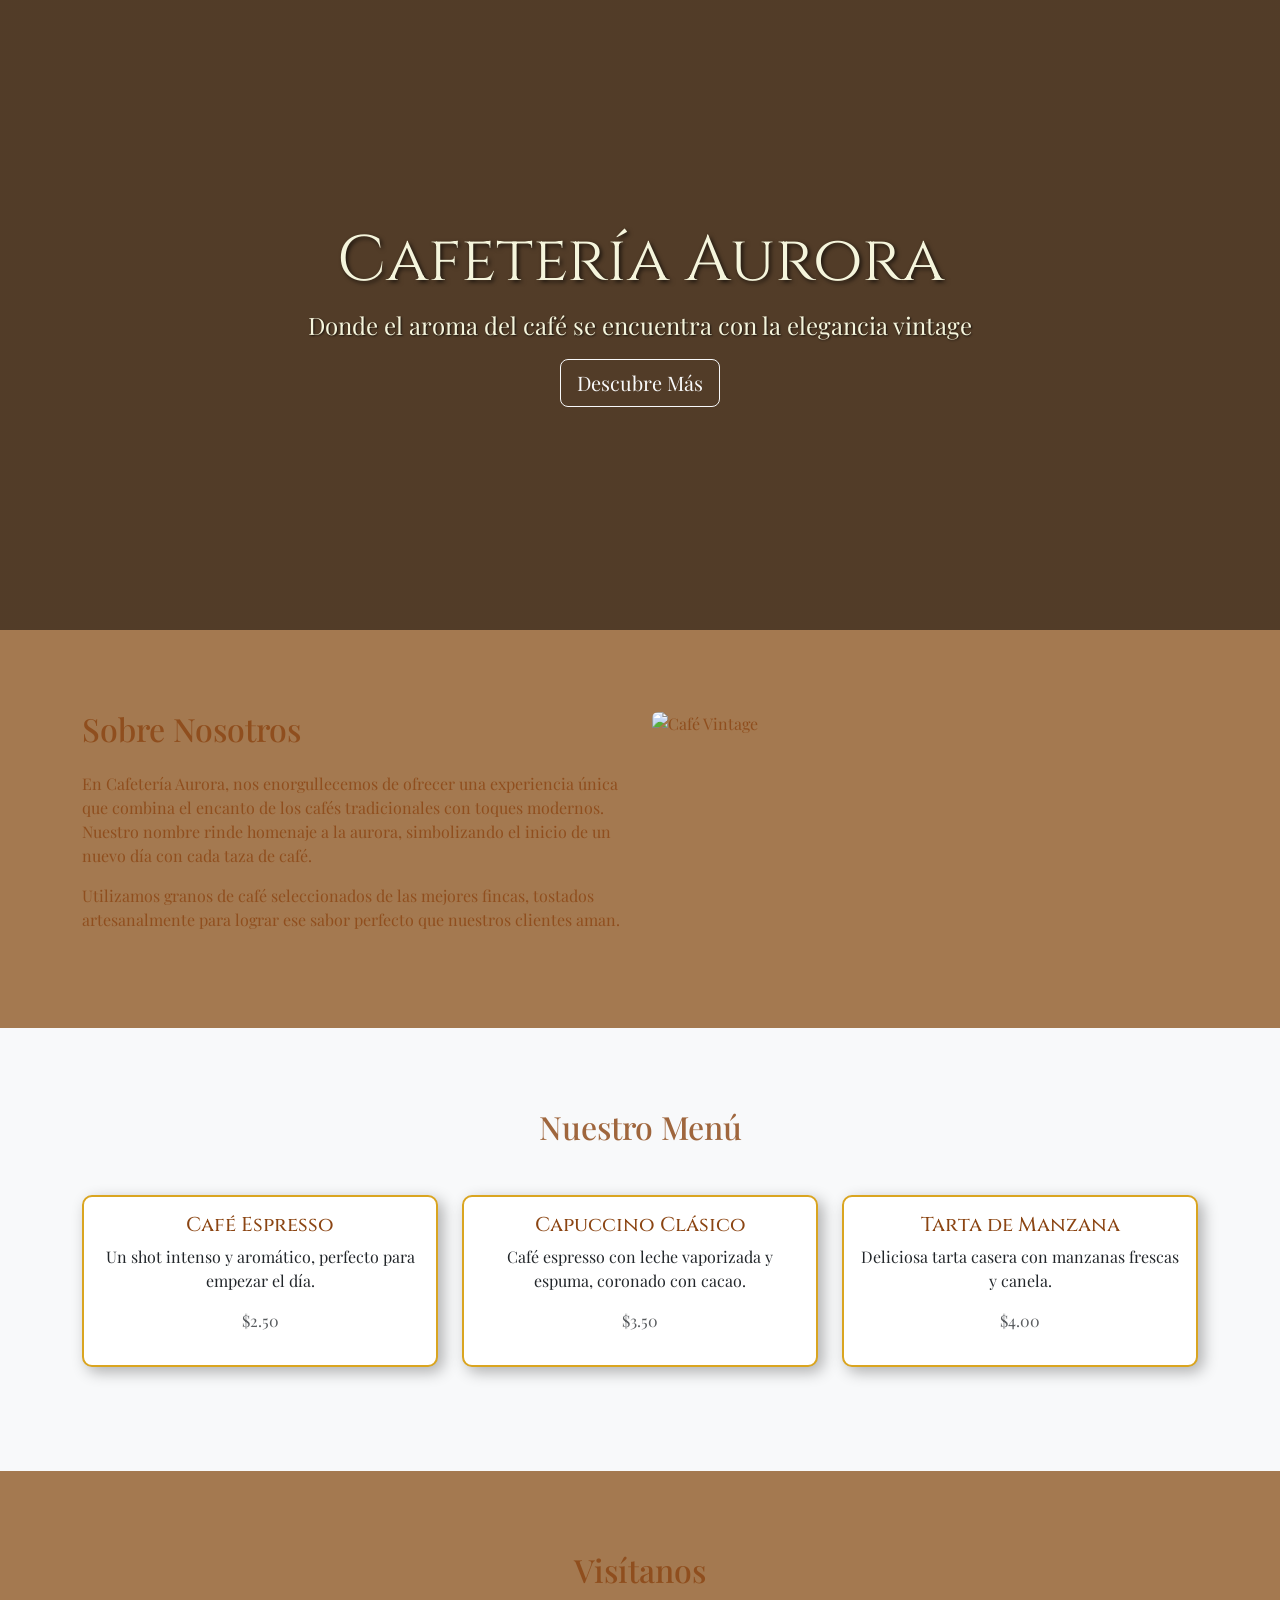
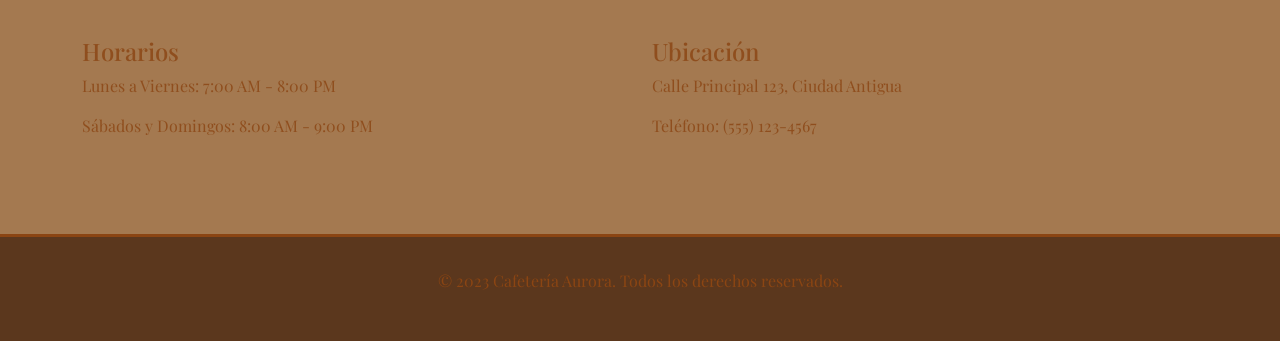
==== index.html @ 8f19a6d4 "index" ====
<!DOCTYPE html>
<html lang="es">
<head>
    <meta charset="UTF-8">
    <meta name="viewport" content="width=device-width, initial-scale=1.0">
    <title>Cafetería Aurora</title>
    <!-- Bootstrap CSS -->
    <link href="https://cdn.jsdelivr.net/npm/bootstrap@5.3.0/dist/css/bootstrap.min.css" rel="stylesheet">
    <!-- Google Fonts para estilo vintage -->
    <link href="https://fonts.googleapis.com/css2?family=Playfair+Display:wght@400;700&family=Cinzel:wght@400;700&display=swap" rel="stylesheet">
    <style>
        body {
            font-family: 'Playfair Display', serif;
            background-color: #a47950; /* Beige vintage */
            color: #8b4513d0; /* Saddle brown */
        }
        .hero {
            background-image: linear-gradient(rgba(0,0,0,0.5), rgba(0,0,0,0.5)), url('https://via.placeholder.com/1920x1080/8b4513/ffffff?text=Cafeteria+Aurora');
            background-size: cover;
            background-position: center;
            height: 70vh;
            display: flex;
            align-items: center;
            justify-content: center;
            text-align: center;
            color: #f5f5dc;
        }
        .hero h1 {
            font-family: 'Cinzel', serif;
            font-size: 4rem;
            text-shadow: 2px 2px 4px rgba(0,0,0,0.7);
        }
        .hero p {
            font-size: 1.5rem;
            text-shadow: 1px 1px 2px rgba(0,0,0,0.7);
        }
        .section {
            padding: 5rem 0;
        }
        .card {
            border: 2px solid #daa520;
            border-radius: 10px;
            box-shadow: 5px 5px 15px rgba(0,0,0,0.3);
        }
        .card-title {
            color: #8b4513;
            font-family: 'Cinzel', serif;
        }
        footer {
            background-color: #5b371d;
            color: #8b4513;
            text-align: center;
            padding: 2rem 0;
            border-top: 3px solid #8b4513;
        }
    </style>
</head>
<body>
    <nav>
    </nav>

    <!-- Hero Section -->
    <section id="inicio" class="hero">
        <div class="container">
            <h1 class="display-1">Cafetería Aurora</h1>
            <p class="lead">Donde el aroma del café se encuentra con la elegancia vintage</p>
            <a href="#nosotros" class="btn btn-outline-light btn-lg">Descubre Más</a>
        </div>
    </section>

    <!-- About Section -->
    <section id="nosotros" class="section">
        <div class="container">
            <div class="row">
                <div class="col-lg-6">
                    <h2 class="mb-4">Sobre Nosotros</h2>
                    <p>En Cafetería Aurora, nos enorgullecemos de ofrecer una experiencia única que combina el encanto de los cafés tradicionales con toques modernos. Nuestro nombre rinde homenaje a la aurora, simbolizando el inicio de un nuevo día con cada taza de café.</p>
                    <p>Utilizamos granos de café seleccionados de las mejores fincas, tostados artesanalmente para lograr ese sabor perfecto que nuestros clientes aman.</p>
                </div>
                <div class="col-lg-6">
                    <img src="https://via.placeholder.com/600x400/daa520/8b4513?text=Cafe+Vintage" alt="Café Vintage" class="img-fluid rounded">
                </div>
            </div>
        </div>
    </section>

    <!-- Menu Section -->
    <section id="menu" class="section bg-light">
        <div class="container">
            <h2 class="text-center mb-5">Nuestro Menú</h2>
            <div class="row">
                <div class="col-md-4">
                    <div class="card mb-4">
                        <div class="card-body text-center">
                            <h5 class="card-title">Café Espresso</h5>
                            <p class="card-text">Un shot intenso y aromático, perfecto para empezar el día.</p>
                            <p class="text-muted">$2.50</p>
                        </div>
                    </div>
                </div>
                <div class="col-md-4">
                    <div class="card mb-4">
                        <div class="card-body text-center">
                            <h5 class="card-title">Capuccino Clásico</h5>
                            <p class="card-text">Café espresso con leche vaporizada y espuma, coronado con cacao.</p>
                            <p class="text-muted">$3.50</p>
                        </div>
                    </div>
                </div>
                <div class="col-md-4">
                    <div class="card mb-4">
                        <div class="card-body text-center">
                            <h5 class="card-title">Tarta de Manzana</h5>
                            <p class="card-text">Deliciosa tarta casera con manzanas frescas y canela.</p>
                            <p class="text-muted">$4.00</p>
                        </div>
                    </div>
                </div>
            </div>
        </div>
    </section>

    <!-- Contact Section -->
    <section id="contacto" class="section">
        <div class="container">
            <h2 class="text-center mb-5">Visítanos</h2>
            <div class="row">
                <div class="col-md-6">
                    <h4>Horarios</h4>
                    <p>Lunes a Viernes: 7:00 AM - 8:00 PM</p>
                    <p>Sábados y Domingos: 8:00 AM - 9:00 PM</p>
                </div>
                <div class="col-md-6">
                    <h4>Ubicación</h4>
                    <p>Calle Principal 123, Ciudad Antigua</p>
                    <p>Teléfono: (555) 123-4567</p>
                </div>
            </div>
        </div>
    </section>

    <!-- Footer -->
    <footer>
        <div class="container">
            <p>&copy; 2023 Cafetería Aurora. Todos los derechos reservados.</p>
        </div>
    </footer>

    <!-- Bootstrap JS -->
    <script src="https://cdn.jsdelivr.net/npm/bootstrap@5.3.0/dist/js/bootstrap.bundle.min.js"></script>
</body>
</html>
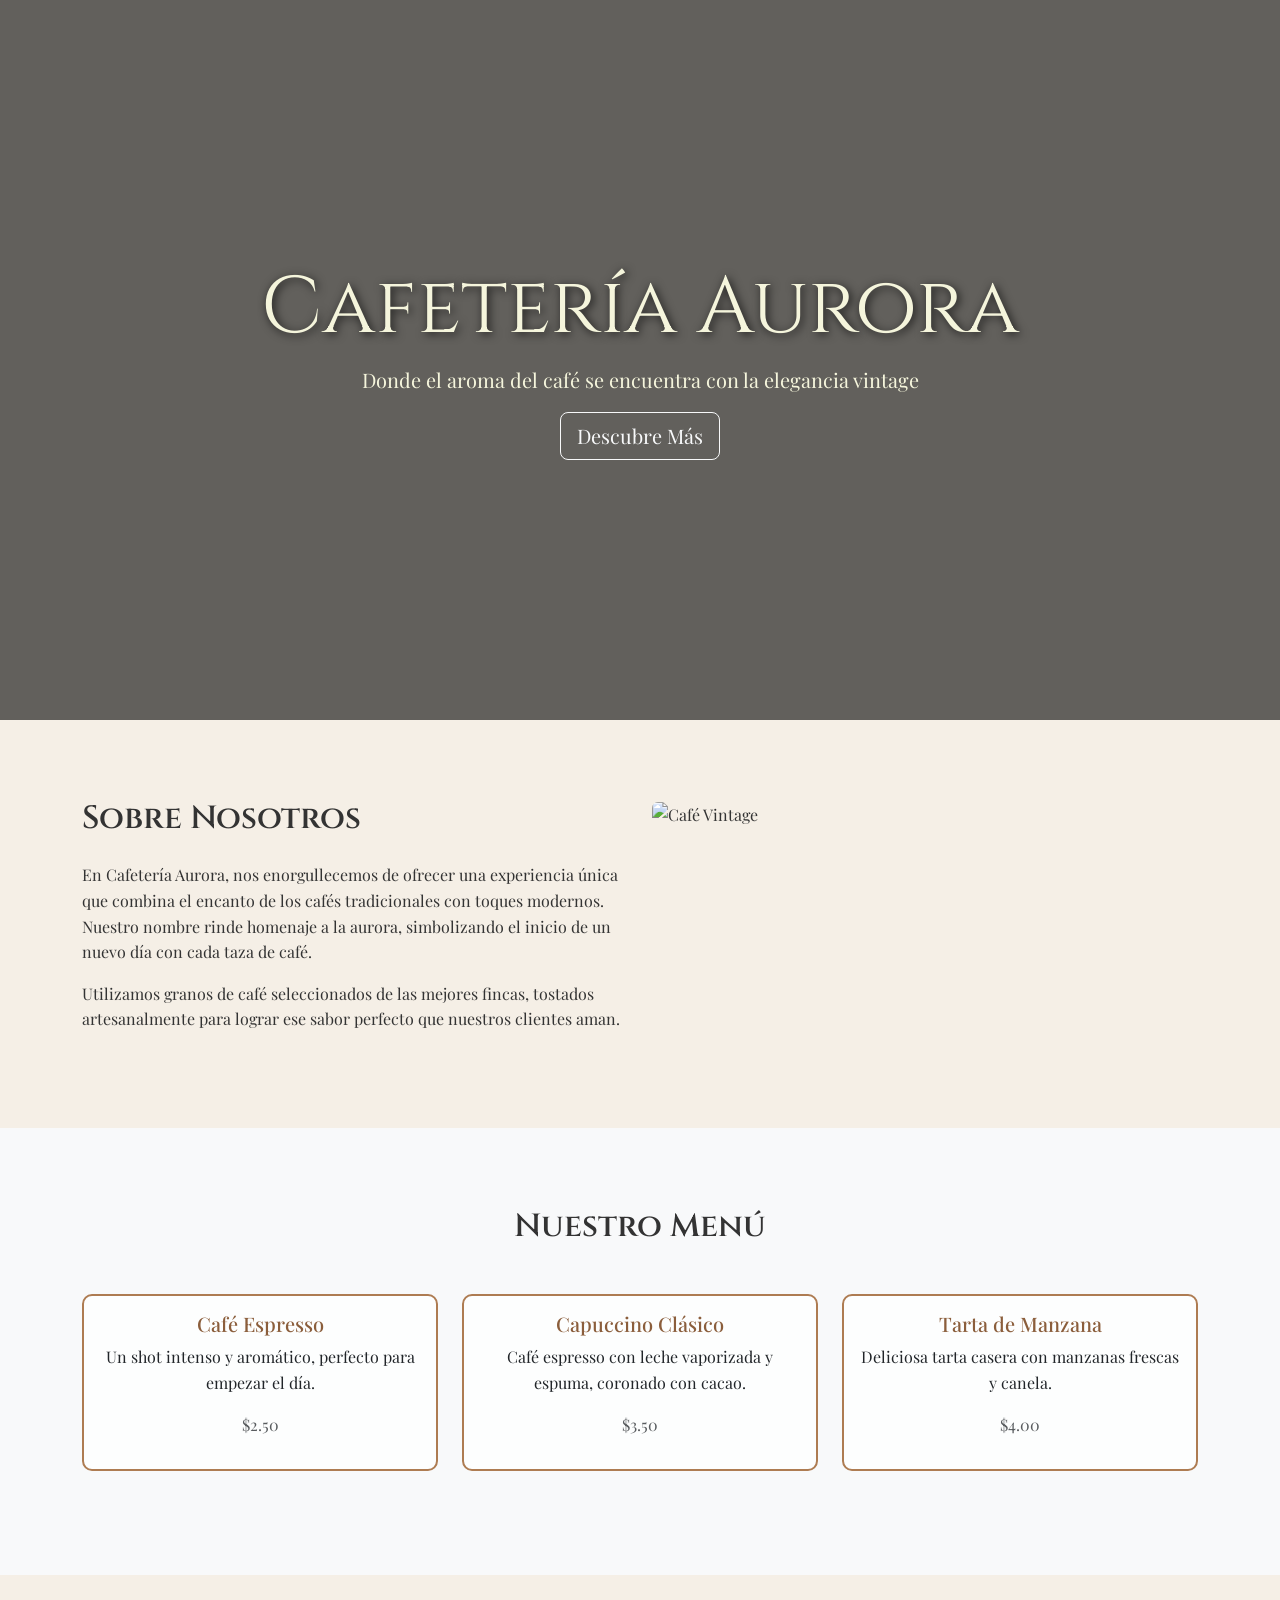
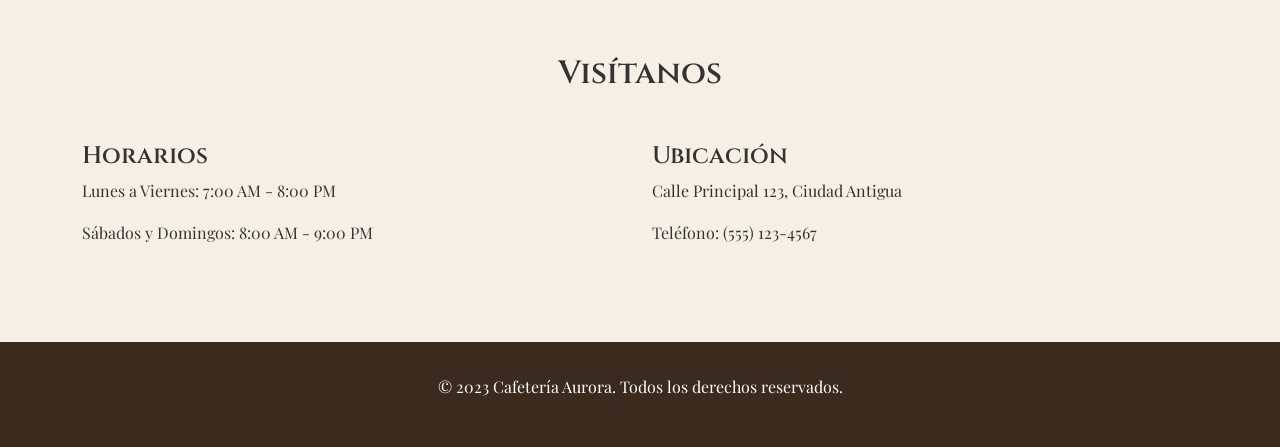
==== commit 5871c46b: "modificacion de css y index" ====
--- a/index.html
+++ b/index.html
@@ -4,62 +4,16 @@
     <meta charset="UTF-8">
     <meta name="viewport" content="width=device-width, initial-scale=1.0">
     <title>Cafetería Aurora</title>
-    <!-- Bootstrap CSS -->
+    <!-- Bootstrap -->
     <link href="https://cdn.jsdelivr.net/npm/bootstrap@5.3.0/dist/css/bootstrap.min.css" rel="stylesheet">
-    <!-- Google Fonts para estilo vintage -->
+    <!-- Google Fonts -->
     <link href="https://fonts.googleapis.com/css2?family=Playfair+Display:wght@400;700&family=Cinzel:wght@400;700&display=swap" rel="stylesheet">
-    <style>
-        body {
-            font-family: 'Playfair Display', serif;
-            background-color: #a47950; /* Beige vintage */
-            color: #8b4513d0; /* Saddle brown */
-        }
-        .hero {
-            background-image: linear-gradient(rgba(0,0,0,0.5), rgba(0,0,0,0.5)), url('https://via.placeholder.com/1920x1080/8b4513/ffffff?text=Cafeteria+Aurora');
-            background-size: cover;
-            background-position: center;
-            height: 70vh;
-            display: flex;
-            align-items: center;
-            justify-content: center;
-            text-align: center;
-            color: #f5f5dc;
-        }
-        .hero h1 {
-            font-family: 'Cinzel', serif;
-            font-size: 4rem;
-            text-shadow: 2px 2px 4px rgba(0,0,0,0.7);
-        }
-        .hero p {
-            font-size: 1.5rem;
-            text-shadow: 1px 1px 2px rgba(0,0,0,0.7);
-        }
-        .section {
-            padding: 5rem 0;
-        }
-        .card {
-            border: 2px solid #daa520;
-            border-radius: 10px;
-            box-shadow: 5px 5px 15px rgba(0,0,0,0.3);
-        }
-        .card-title {
-            color: #8b4513;
-            font-family: 'Cinzel', serif;
-        }
-        footer {
-            background-color: #5b371d;
-            color: #8b4513;
-            text-align: center;
-            padding: 2rem 0;
-            border-top: 3px solid #8b4513;
-        }
-    </style>
+    <!-- Tu nuevo CSS unificado -->
+    <link rel="stylesheet" href="css/styles.css">
 </head>
 <body>
     <nav>
     </nav>
-
-    <!-- Hero Section -->
     <section id="inicio" class="hero">
         <div class="container">
             <h1 class="display-1">Cafetería Aurora</h1>
--- a/css/styles.css
+++ b/css/styles.css
@@ -0,0 +1,170 @@
+:root {
+    --bg-dark: #3b2a1e;
+    --bg-light: #f5efe6;
+    --text-dark: #333333;
+    --text-light: #f5efe6;
+    --accent-gold: #ae7c52;
+    --accent-dark: #8b5e3c;
+    --font-heading: 'Cinzel', serif;
+    --font-body: 'Playfair Display', serif;
+}
+
+body {
+    background-color: var(--bg-light);
+    color: var(--text-dark);
+    font-family: var(--font-body);
+    line-height: 1.6;
+    overflow-x: hidden;
+}
+
+h1, h2, h3, h4 {
+    font-family: var(--font-heading);
+    font-weight: 600;
+}
+
+.navbar {
+    background-color: var(--bg-dark) !important;
+    border-bottom: 1px solid rgba(255, 255, 255, 0.1);
+}
+
+.nav-link {
+    color: var(--text-light) !important;
+    font-family: var(--font-heading);
+    transition: color 0.3s;
+}
+
+.nav-link:hover {
+    color: var(--accent-gold) !important;
+}
+
+.hero {
+    background-image: linear-gradient(rgba(0,0,0,0.6), rgba(0,0,0,0.6)), url('https://i.pinimg.com/1200x/62/b5/38/62b5388b3f319f4724628b3ec3eaf5a2.jpg');
+    background-size: cover;
+    background-position: center;
+    min-height: 80vh;
+    display: flex;
+    align-items: center;
+    justify-content: center;
+    text-align: center;
+    color: #f5f5dc;
+}
+
+.hero h1 {
+    font-size: clamp(3rem, 8vw, 5rem);
+    text-shadow: 2px 2px 10px rgba(0,0,0,0.8);
+}
+
+.section { padding: 5rem 0; }
+
+.card {
+    border: 2px solid var(--accent-gold);
+    border-radius: 10px;
+    background: rgba(255, 255, 255, 0.8);
+    transition: transform 0.3s;
+}
+
+.card:hover { transform: translateY(-10px); }
+
+.card-title { color: var(--accent-dark); }
+
+.form-container {
+    display: block;
+    width: 100%;
+    max-width: 600px;
+    margin: 0 auto;
+    padding: 40px;
+    background: white;
+    border: 1px solid var(--accent-gold);
+    border-radius: 8px;
+    box-shadow: 0 10px 30px rgba(0,0,0,0.1);
+}
+
+.form-group {
+    margin-bottom: 25px;
+    display: flex;
+    flex-direction: column;
+    align-items: flex-start;
+}
+
+.form-group label {
+    font-weight: bold;
+    margin-bottom: 8px;
+    display: block;
+    width: 100%;
+    color: var(--accent-dark);
+}
+
+.form-group input, 
+.form-group textarea, 
+.form-group select,
+.form-control-custom {
+    width: 100% !important;
+    min-width: 100%;
+    padding: 12px;
+    border: 1px solid #ccc;
+    border-radius: 4px;
+    font-family: var(--font-body);
+    box-sizing: border-box;
+    background-color: #fff;
+}
+
+.form-group input:focus, 
+.form-group textarea:focus,
+.form-control-custom:focus {
+    outline: none;
+    border-color: var(--accent-gold);
+    box-shadow: 0 0 5px rgba(174, 124, 82, 0.3);
+}
+
+.form-group textarea {
+    min-height: 150px;
+    resize: vertical;
+}
+
+.btn-primary {
+    background-color: var(--bg-dark);
+    border: none;
+    color: var(--accent-gold);
+    padding: 12px 25px;
+    font-family: var(--font-heading);
+    display: block;
+    width: 100%;
+    transition: all 0.3s;
+}
+
+.btn-primary:hover {
+    background-color: var(--accent-dark);
+    color: white;
+}
+
+.success-msg {
+    display: none;
+    background: #d4edda;
+    color: #155724;
+    padding: 15px;
+    border-radius: 4px;
+    margin-bottom: 20px;
+    text-align: center;
+}
+
+.reviews-grid {
+    display: grid;
+    grid-template-columns: repeat(auto-fit, minmax(300px, 1fr));
+    gap: 30px;
+    margin-top: 40px;
+    width: 100%;
+}
+
+.review-card {
+    background: white;
+    padding: 20px;
+    border-left: 5px solid var(--accent-gold);
+    border-radius: 4px;
+}
+
+footer {
+    background-color: var(--bg-dark);
+    color: white;
+    padding: 2rem 0;
+    text-align: center;
+}
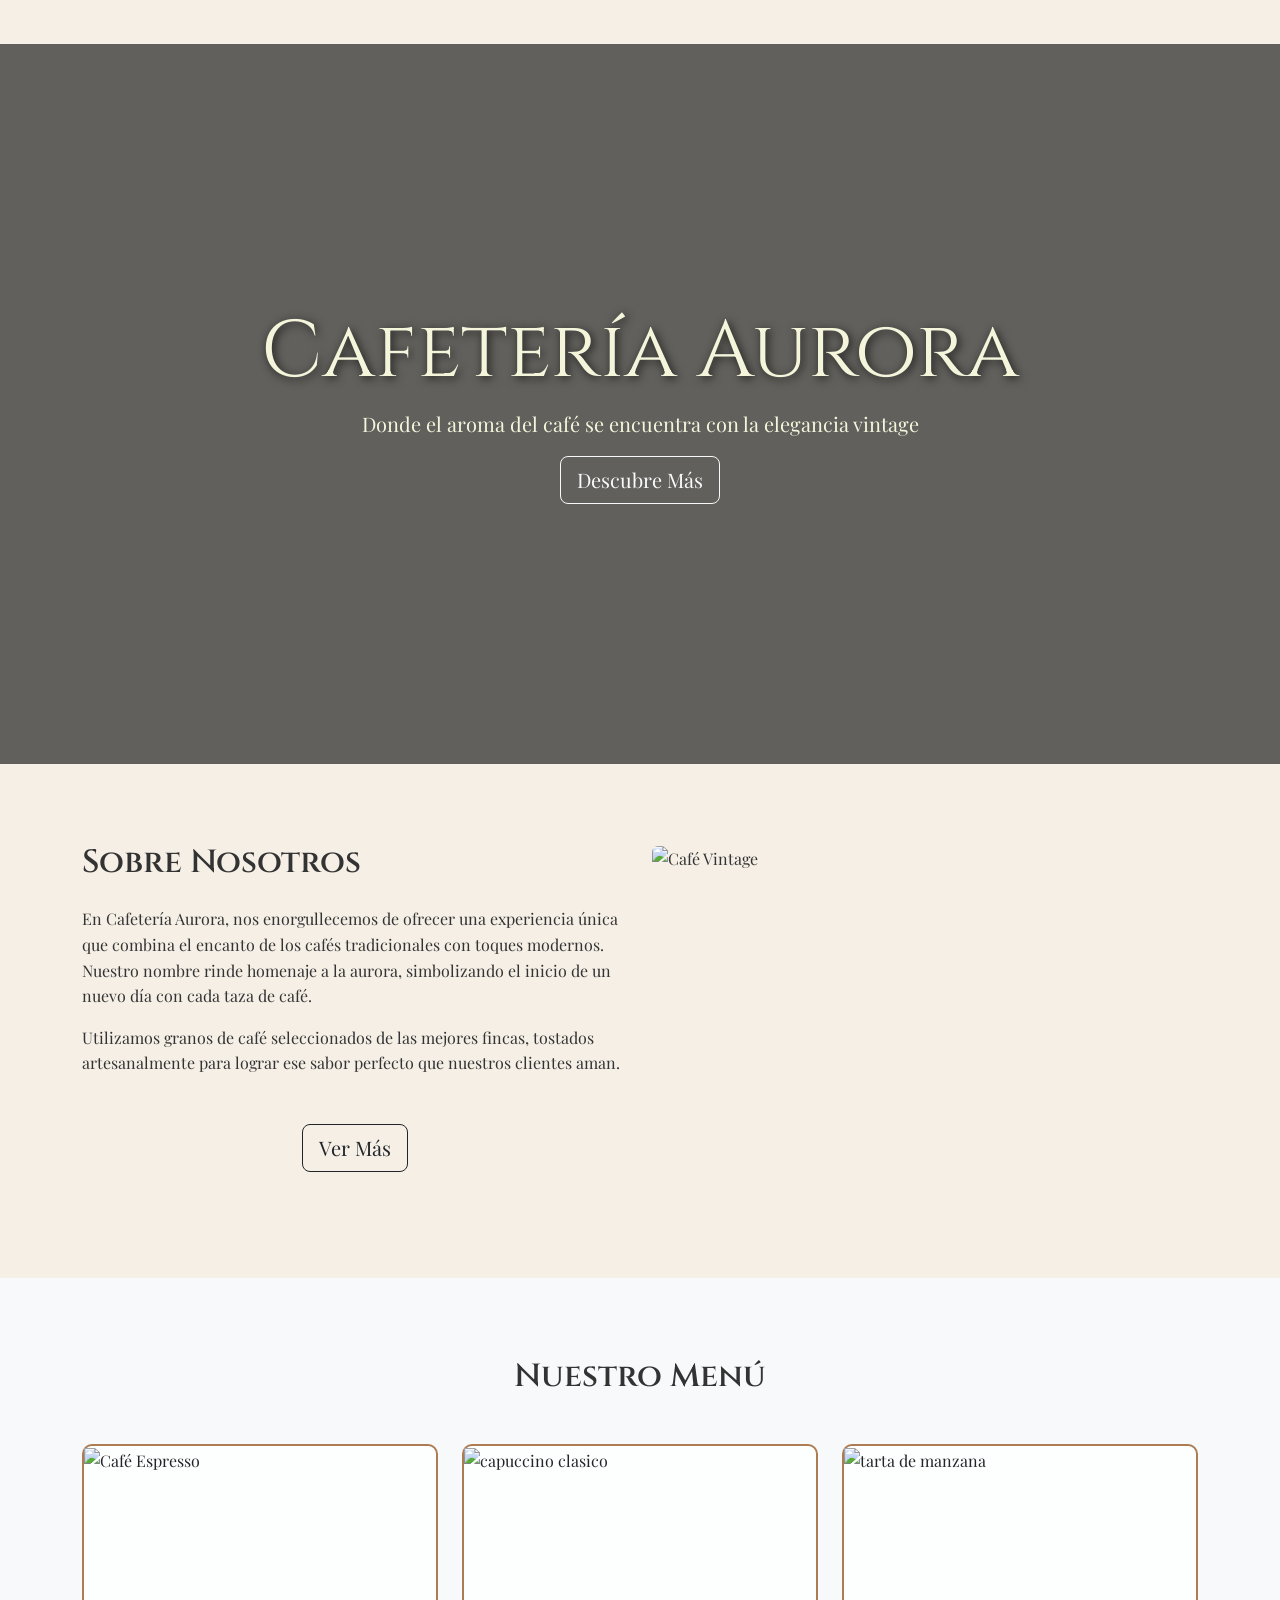
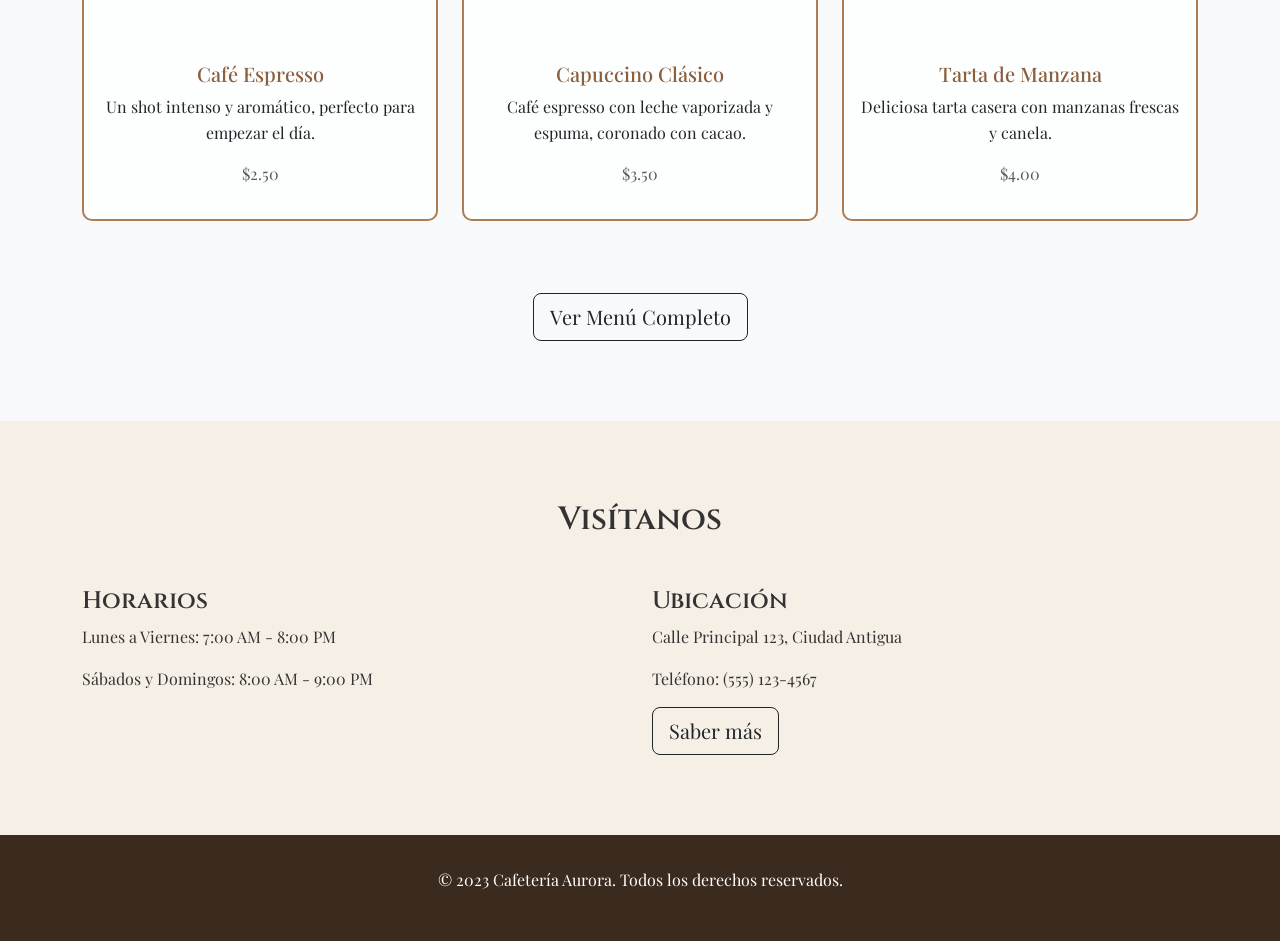
==== commit a6595c51: "se edito index" ====
--- a/index.html
+++ b/index.html
@@ -1,5 +1,6 @@
 <!DOCTYPE html>
 <html lang="es">
+
 <head>
     <meta charset="UTF-8">
     <meta name="viewport" content="width=device-width, initial-scale=1.0">
@@ -7,100 +8,147 @@
     <!-- Bootstrap -->
     <link href="https://cdn.jsdelivr.net/npm/bootstrap@5.3.0/dist/css/bootstrap.min.css" rel="stylesheet">
     <!-- Google Fonts -->
-    <link href="https://fonts.googleapis.com/css2?family=Playfair+Display:wght@400;700&family=Cinzel:wght@400;700&display=swap" rel="stylesheet">
+    <link
+        href="https://fonts.googleapis.com/css2?family=Playfair+Display:wght@400;700&family=Cinzel:wght@400;700&display=swap"
+        rel="stylesheet">
     <!-- Tu nuevo CSS unificado -->
     <link rel="stylesheet" href="css/styles.css">
 </head>
+
 <body>
     <nav>
     </nav>
-    <section id="inicio" class="hero">
-        <div class="container">
-            <h1 class="display-1">Cafetería Aurora</h1>
-            <p class="lead">Donde el aroma del café se encuentra con la elegancia vintage</p>
-            <a href="#nosotros" class="btn btn-outline-light btn-lg">Descubre Más</a>
+    <div class="p-8 container-fluid">
+
+    </div>
+    <div>
+        <div class="social-bar">
+            <div class="social-icons">
+                <a href="https://www.instagram.com/auroracoffeeshopxela/" class="icon"> <img
+                        src="https://i.pinimg.com/736x/09/6c/81/096c8167bb273dba852c483288971b1f.jpg" alt=""></a>
+                <a href="https://www.facebook.com/CafeAurora1887/" class="icon"> <img
+                        src="https://flat-icons.com/wp-content/uploads/2022/07/Facebook-Icon-Aesthetic.png" alt=""></a>
+                <a href="https://x.com/CafeAuroraPort" class="icon"> <img
+                        src="https://upload.wikimedia.org/wikipedia/commons/thumb/c/cc/X_icon.svg/960px-X_icon.svg.png"
+                        alt=""></a>
+            </div>
         </div>
-    </section>
+        <section id="inicio" class="hero">
+            <div class="container">
+                <h1 class="display-1">Cafetería Aurora</h1>
+                <p class="lead">Donde el aroma del café se encuentra con la elegancia vintage</p>
+                <a href="#nosotros" class="btn btn-outline-light btn-lg">Descubre Más</a>
+            </div>
+        </section>
 
-    <!-- About Section -->
-    <section id="nosotros" class="section">
-        <div class="container">
-            <div class="row">
-                <div class="col-lg-6">
-                    <h2 class="mb-4">Sobre Nosotros</h2>
-                    <p>En Cafetería Aurora, nos enorgullecemos de ofrecer una experiencia única que combina el encanto de los cafés tradicionales con toques modernos. Nuestro nombre rinde homenaje a la aurora, simbolizando el inicio de un nuevo día con cada taza de café.</p>
-                    <p>Utilizamos granos de café seleccionados de las mejores fincas, tostados artesanalmente para lograr ese sabor perfecto que nuestros clientes aman.</p>
-                </div>
-                <div class="col-lg-6">
-                    <img src="https://via.placeholder.com/600x400/daa520/8b4513?text=Cafe+Vintage" alt="Café Vintage" class="img-fluid rounded">
+        <!-- About Section -->
+        <section id="nosotros" class="section">
+            <div class="container">
+                <div class="row">
+                    <div class="col-lg-6">
+                        <h2 class="mb-4">Sobre Nosotros</h2>
+                        <p>En Cafetería Aurora, nos enorgullecemos de ofrecer una experiencia única que combina el
+                            encanto
+                            de los cafés tradicionales con toques modernos. Nuestro nombre rinde homenaje a la aurora,
+                            simbolizando el inicio de un nuevo día con cada taza de café.</p>
+                        <p>Utilizamos granos de café seleccionados de las mejores fincas, tostados artesanalmente para
+                            lograr ese sabor perfecto que nuestros clientes aman.</p>
+                        <div class="text-center mt-5">
+                            <a href="nosotros.html" class="btn btn-outline-dark btn-lg">Ver Más</a>
+                        </div><br>
+                    </div>
+                    <div class="col-lg-6">
+                        <img src="https://i.pinimg.com/1200x/e5/bc/95/e5bc95bbe45f037f6cc2167a0f8889ff.jpg"
+                            alt="Café Vintage" class="img-fluid rounded">
+                    </div>
                 </div>
             </div>
-        </div>
-    </section>
-
-    <!-- Menu Section -->
-    <section id="menu" class="section bg-light">
-        <div class="container">
-            <h2 class="text-center mb-5">Nuestro Menú</h2>
-            <div class="row">
-                <div class="col-md-4">
-                    <div class="card mb-4">
-                        <div class="card-body text-center">
-                            <h5 class="card-title">Café Espresso</h5>
-                            <p class="card-text">Un shot intenso y aromático, perfecto para empezar el día.</p>
-                            <p class="text-muted">$2.50</p>
+        </section>
+        <section id="menu" class="section bg-light">
+            <div class="container">
+                <h2 class="text-center mb-5">Nuestro Menú</h2>
+                <div class="row">
+                    <div class="col-md-4">
+                        <div class="card mb-4">
+                            <div style="width: 100%; height: 200px; overflow: hidden;">
+                                <img src="https://i.pinimg.com/736x/44/86/0d/44860d272d0cff6192db077a3e955d72.jpg"
+                                    alt="Café Espresso" style="width: 100%; height: 100%; object-fit: cover;">
+                            </div>
+                            <div class="card-body text-center">
+                                <h5 class="card-title">
+                                    Café Espresso
+                                </h5>
+                                <p class="card-text">Un shot intenso y aromático, perfecto para empezar el día.</p>
+                                <p class="text-muted">$2.50</p>
+                            </div>
+                        </div>
+                    </div>
+                    <div class="col-md-4">
+                        <div class="card mb-4">
+                            <div style="width: 100%; height: 200px; overflow: hidden;">
+                                <img src="https://i.pinimg.com/736x/61/db/61/61db613afd7406431fb31aa45c81e0c4.jpg"
+                                    alt="capuccino clasico" style="width: 100%; height: 100%; object-fit: cover;">
+                            </div>
+                            <div class="card-body text-center">
+                                <h5 class="card-title">
+                                    Capuccino Clásico
+                                </h5>
+                                <p class="card-text">Café espresso con leche vaporizada y espuma, coronado con cacao.
+                                </p>
+                                <p class="text-muted">$3.50</p>
+                            </div>
+                        </div>
+                    </div>
+                    <div class="col-md-4">
+                        <div class="card mb-4">
+                            <div style="width: 100%; height: 200px; overflow: hidden;">
+                                <img src="https://i.pinimg.com/736x/12/f7/37/12f737453eb6e2e8580153084b3aaa0d.jpg"
+                                    alt="tarta de manzana" style="width: 100%; height: 100%; object-fit: cover;">
+                            </div>
+                            <div class="card-body text-center">
+                                <h5 class="card-title">
+                                    Tarta de Manzana
+                                </h5>
+                                <p class="card-text">Deliciosa tarta casera con manzanas frescas y canela.</p>
+                                <p class="text-muted">$4.00</p>
+                            </div>
                         </div>
                     </div>
                 </div>
-                <div class="col-md-4">
-                    <div class="card mb-4">
-                        <div class="card-body text-center">
-                            <h5 class="card-title">Capuccino Clásico</h5>
-                            <p class="card-text">Café espresso con leche vaporizada y espuma, coronado con cacao.</p>
-                            <p class="text-muted">$3.50</p>
-                        </div>
+                <div class="text-center mt-5">
+                    <a href="menu.html" class="btn btn-outline-dark btn-lg">Ver Menú Completo</a>
+                </div>
+            </div>
+        </section>
+        <section id="contacto" class="section">
+            <div class="container">
+                <h2 class="text-center mb-5">Visítanos</h2>
+                <div class="row">
+                    <div class="col-md-6">
+                        <h4>Horarios</h4>
+                        <p>Lunes a Viernes: 7:00 AM - 8:00 PM</p>
+                        <p>Sábados y Domingos: 8:00 AM - 9:00 PM</p>
                     </div>
-                </div>
-                <div class="col-md-4">
-                    <div class="card mb-4">
-                        <div class="card-body text-center">
-                            <h5 class="card-title">Tarta de Manzana</h5>
-                            <p class="card-text">Deliciosa tarta casera con manzanas frescas y canela.</p>
-                            <p class="text-muted">$4.00</p>
+                    <div class="col-md-6">
+                        <h4>Ubicación</h4>
+                        <p>Calle Principal 123, Ciudad Antigua</p>
+                        <p>Teléfono: (555) 123-4567</p>
+                        <div class="mt-3">
+                            <a href="contacto.html" class="btn btn-outline-dark btn-lg">Saber más</a>
                         </div>
                     </div>
                 </div>
             </div>
-        </div>
-    </section>
+        </section>
 
-    <!-- Contact Section -->
-    <section id="contacto" class="section">
-        <div class="container">
-            <h2 class="text-center mb-5">Visítanos</h2>
-            <div class="row">
-                <div class="col-md-6">
-                    <h4>Horarios</h4>
-                    <p>Lunes a Viernes: 7:00 AM - 8:00 PM</p>
-                    <p>Sábados y Domingos: 8:00 AM - 9:00 PM</p>
-                </div>
-                <div class="col-md-6">
-                    <h4>Ubicación</h4>
-                    <p>Calle Principal 123, Ciudad Antigua</p>
-                    <p>Teléfono: (555) 123-4567</p>
-                </div>
+        <footer>
+            <div class="container">
+                <p>&copy; 2023 Cafetería Aurora. Todos los derechos reservados.</p>
             </div>
-        </div>
-    </section>
+        </footer>
 
-    <!-- Footer -->
-    <footer>
-        <div class="container">
-            <p>&copy; 2023 Cafetería Aurora. Todos los derechos reservados.</p>
-        </div>
-    </footer>
+        <!-- Bootstrap JS -->
+        <script src="https://cdn.jsdelivr.net/npm/bootstrap@5.3.0/dist/js/bootstrap.bundle.min.js"></script>
+</body>
 
-    <!-- Bootstrap JS -->
-    <script src="https://cdn.jsdelivr.net/npm/bootstrap@5.3.0/dist/js/bootstrap.bundle.min.js"></script>
-</body>
 </html>
--- a/css/styles.css
+++ b/css/styles.css
@@ -9,6 +9,28 @@
     --font-body: 'Playfair Display', serif;
 }
 
+.social-bar {
+    display: flex;
+    justify-content: flex-end;
+    padding: 8px 30px;
+}
+
+.social-icons {
+    display: flex;
+    gap: 15px;
+}
+
+.icon {
+    width: 28px;
+    height: 28px;
+    display: flex;
+    transition: transform 0.3s;
+}
+
+.icon:hover {
+    opacity: 0.8;
+}
+
 body {
     background-color: var(--bg-light);
     color: var(--text-dark);
@@ -17,7 +39,10 @@
     overflow-x: hidden;
 }
 
-h1, h2, h3, h4 {
+h1,
+h2,
+h3,
+h4 {
     font-family: var(--font-heading);
     font-weight: 600;
 }
@@ -38,7 +63,7 @@
 }
 
 .hero {
-    background-image: linear-gradient(rgba(0,0,0,0.6), rgba(0,0,0,0.6)), url('https://i.pinimg.com/1200x/62/b5/38/62b5388b3f319f4724628b3ec3eaf5a2.jpg');
+    background-image: linear-gradient(rgba(0, 0, 0, 0.6), rgba(0, 0, 0, 0.6)), url('https://i.pinimg.com/1200x/62/b5/38/62b5388b3f319f4724628b3ec3eaf5a2.jpg');
     background-size: cover;
     background-position: center;
     min-height: 80vh;
@@ -51,10 +76,12 @@
 
 .hero h1 {
     font-size: clamp(3rem, 8vw, 5rem);
-    text-shadow: 2px 2px 10px rgba(0,0,0,0.8);
-}
-
-.section { padding: 5rem 0; }
+    text-shadow: 2px 2px 10px rgba(0, 0, 0, 0.8);
+}
+
+.section {
+    padding: 5rem 0;
+}
 
 .card {
     border: 2px solid var(--accent-gold);
@@ -63,9 +90,13 @@
     transition: transform 0.3s;
 }
 
-.card:hover { transform: translateY(-10px); }
-
-.card-title { color: var(--accent-dark); }
+.card:hover {
+    transform: translateY(-10px);
+}
+
+.card-title {
+    color: var(--accent-dark);
+}
 
 .form-container {
     display: block;
@@ -76,7 +107,7 @@
     background: white;
     border: 1px solid var(--accent-gold);
     border-radius: 8px;
-    box-shadow: 0 10px 30px rgba(0,0,0,0.1);
+    box-shadow: 0 10px 30px rgba(0, 0, 0, 0.1);
 }
 
 .form-group {
@@ -94,8 +125,8 @@
     color: var(--accent-dark);
 }
 
-.form-group input, 
-.form-group textarea, 
+.form-group input,
+.form-group textarea,
 .form-group select,
 .form-control-custom {
     width: 100% !important;
@@ -108,7 +139,7 @@
     background-color: #fff;
 }
 
-.form-group input:focus, 
+.form-group input:focus,
 .form-group textarea:focus,
 .form-control-custom:focus {
     outline: none;
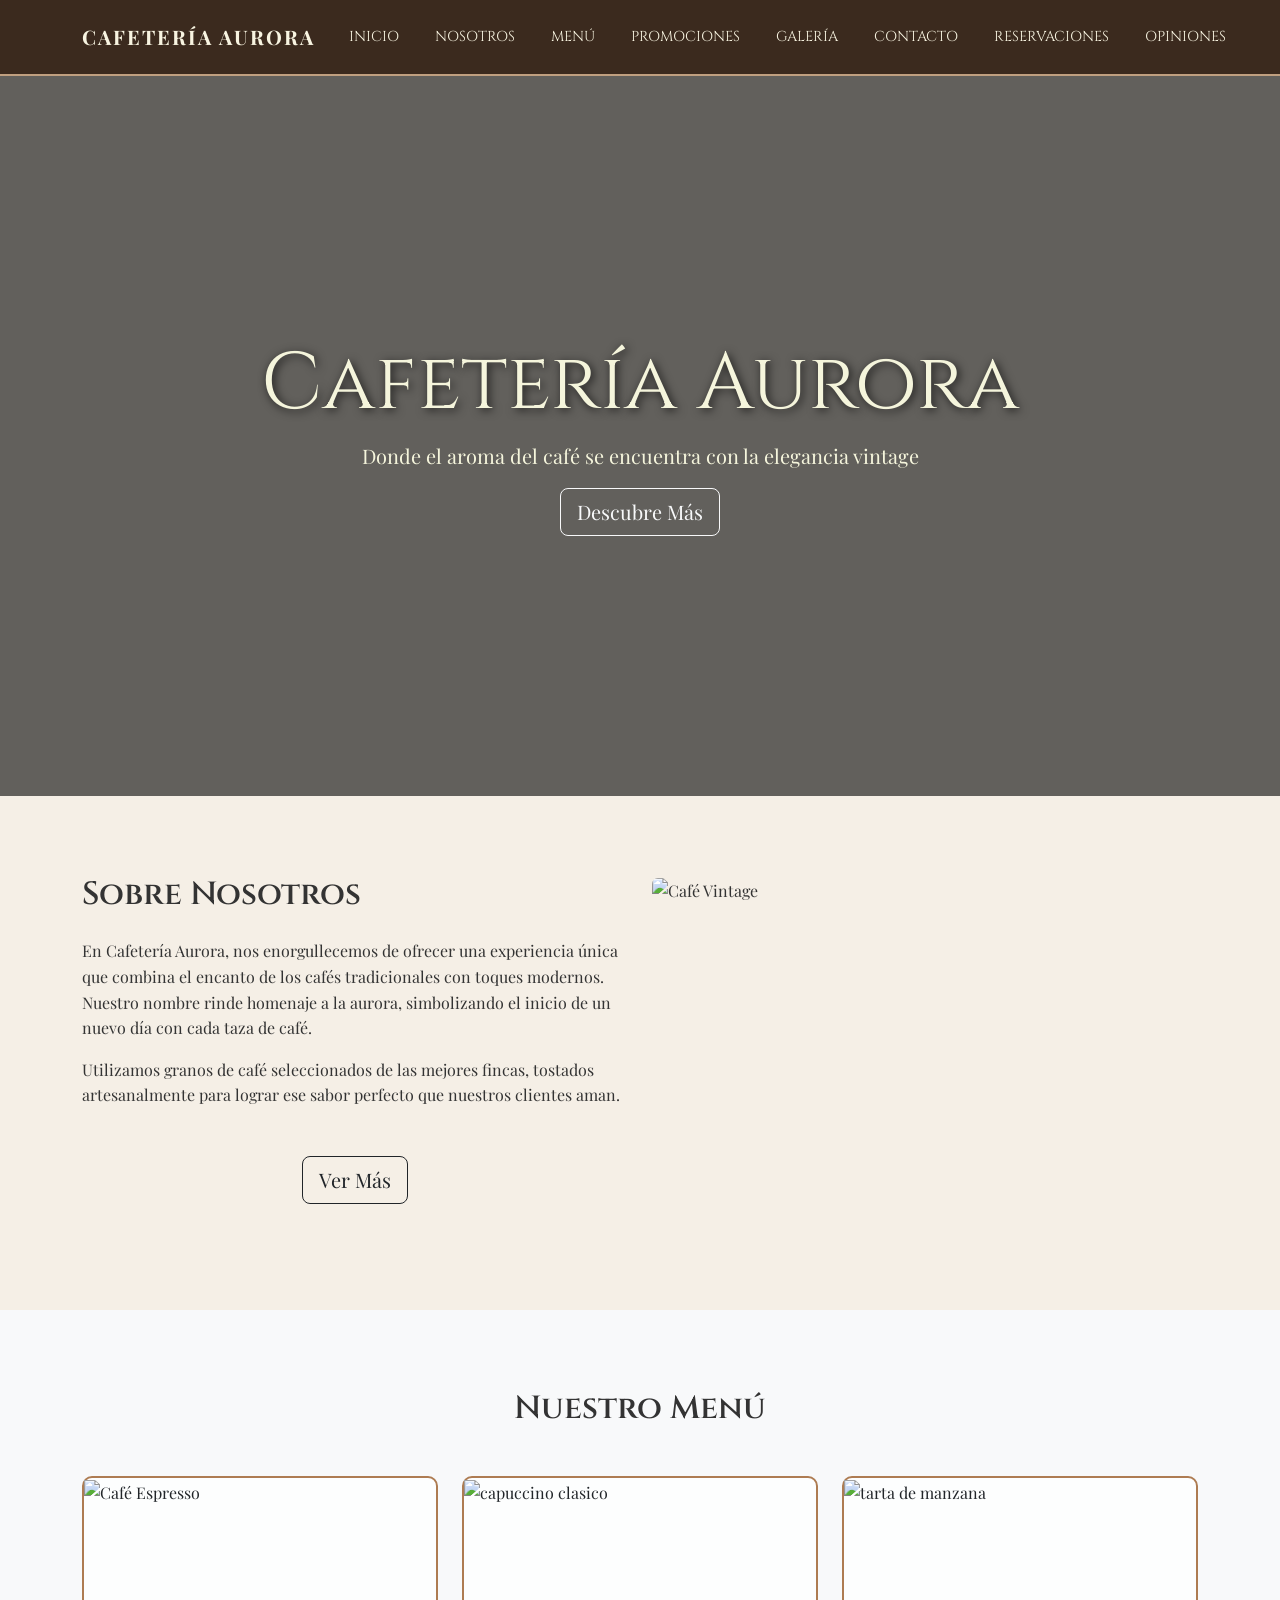
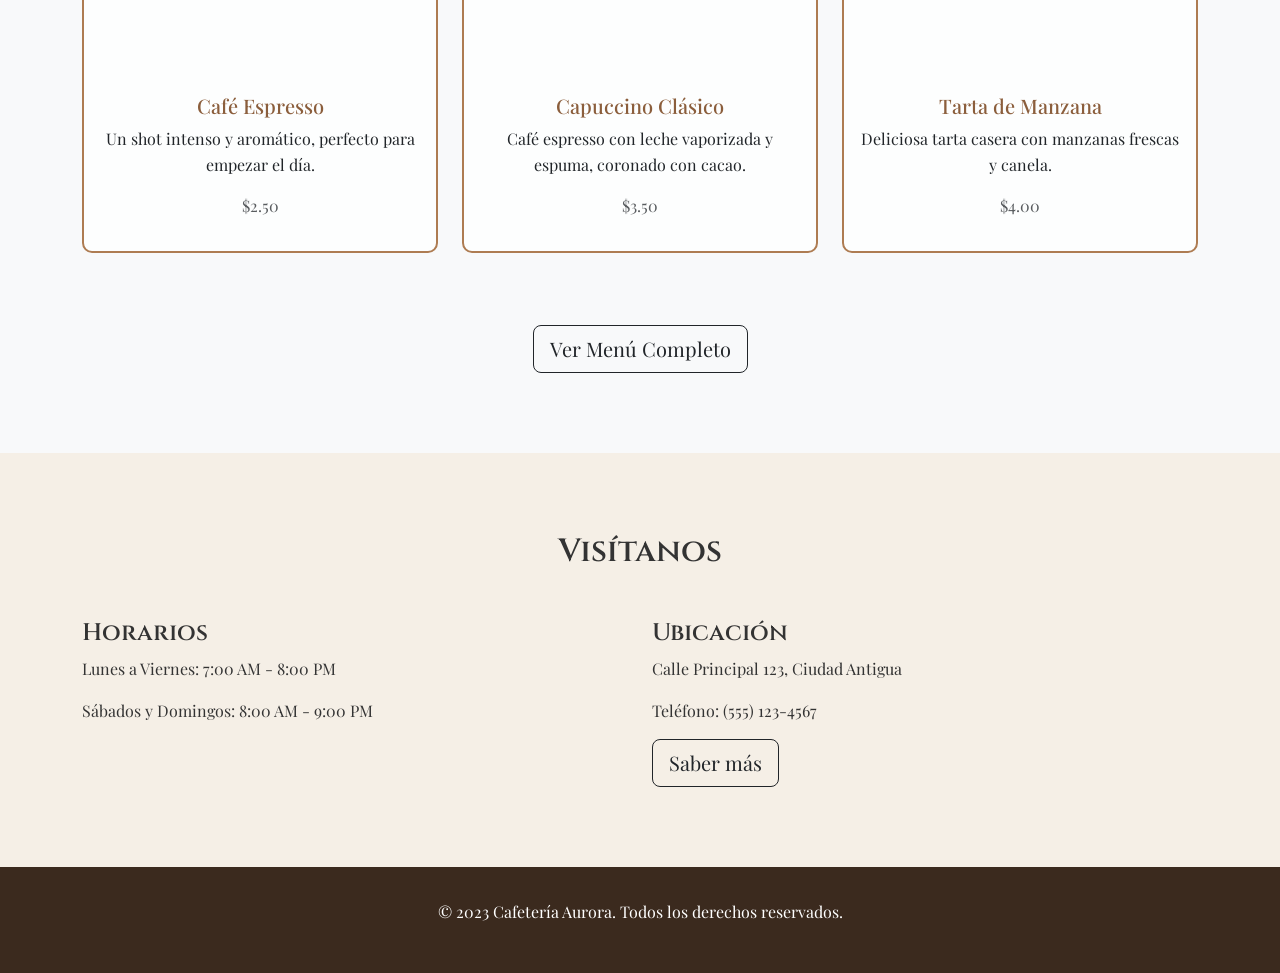
==== commit cc2b6101: "se creo la barra de navegacion y se unieron los archivos" ====
--- a/index.html
+++ b/index.html
@@ -13,26 +13,51 @@
         rel="stylesheet">
     <!-- Tu nuevo CSS unificado -->
     <link rel="stylesheet" href="css/styles.css">
+    <link rel="stylesheet" href="css/nav.css">
 </head>
 
 <body>
-    <nav>
+    <nav class="navbar navbar-expand-lg navbar-dark navbar-aurora sticky-top">
+        <div class="container">
+            <a class="navbar-brand" href="#">CAFETERÍA AURORA</a>
+            <button class="navbar-toggler" type="button" data-bs-toggle="collapse" data-bs-target="#navbarNav"
+                aria-controls="navbarNav" aria-expanded="false" aria-label="Toggle navigation">
+                <span class="navbar-toggler-icon"></span>
+            </button>
+            <div class="collapse navbar-collapse" id="navbarNav">
+                <ul class="navbar-nav ms-auto">
+                    <li class="nav-item">
+                        <a class="nav-link" href="index.html">INICIO</a>
+                    </li>
+                    <li class="nav-item">
+                        <a class="nav-link" href="nosotros.html">NOSOTROS</a>
+                    </li>
+                    <li class="nav-item">
+                        <a class="nav-link" href="menu.html">MENÚ</a>
+                    </li>
+                    <li class="nav-item">
+                        <a class="nav-link" href="promociones.html">PROMOCIONES</a>
+                    </li>
+                    <li class="nav-item">
+                        <a class="nav-link" href="galeria.html">GALERÍA</a>
+                    </li>
+                    <li class="nav-item">
+                        <a class="nav-link" href="contacto.html">CONTACTO</a>
+                    </li>
+                    <li class="nav-item">
+                        <a class="nav-link" href="reservaciones.html">RESERVACIONES</a>
+                    </li>
+                    <li class="nav-item">
+                        <a class="nav-link" href="opiniones.html">OPINIONES</a>
+                    </li>
+                </ul>
+            </div>
+        </div>
     </nav>
     <div class="p-8 container-fluid">
 
     </div>
     <div>
-        <div class="social-bar">
-            <div class="social-icons">
-                <a href="https://www.instagram.com/auroracoffeeshopxela/" class="icon"> <img
-                        src="https://i.pinimg.com/736x/09/6c/81/096c8167bb273dba852c483288971b1f.jpg" alt=""></a>
-                <a href="https://www.facebook.com/CafeAurora1887/" class="icon"> <img
-                        src="https://flat-icons.com/wp-content/uploads/2022/07/Facebook-Icon-Aesthetic.png" alt=""></a>
-                <a href="https://x.com/CafeAuroraPort" class="icon"> <img
-                        src="https://upload.wikimedia.org/wikipedia/commons/thumb/c/cc/X_icon.svg/960px-X_icon.svg.png"
-                        alt=""></a>
-            </div>
-        </div>
         <section id="inicio" class="hero">
             <div class="container">
                 <h1 class="display-1">Cafetería Aurora</h1>
@@ -40,8 +65,6 @@
                 <a href="#nosotros" class="btn btn-outline-light btn-lg">Descubre Más</a>
             </div>
         </section>
-
-        <!-- About Section -->
         <section id="nosotros" class="section">
             <div class="container">
                 <div class="row">
--- a/css/nav.css
+++ b/css/nav.css
@@ -0,0 +1,35 @@
+/* Estilo personalizado para el Navbar */
+.navbar-aurora {
+    background-color: #3e2716;
+    /* El tono café oscuro de tu sitio */
+    font-family: 'Playfair Display', serif;
+    /* O la tipografía elegante que estés usando */
+    border-bottom: 2px solid #c0a080;
+    /* Un detalle sutil en dorado/crema */
+    padding: 1rem 0;
+}
+
+.navbar-aurora .navbar-brand {
+    letter-spacing: 2px;
+    font-weight: bold;
+    color: #f8f4e1 !important;
+    /* Color crema para el texto */
+}
+
+.navbar-aurora .nav-link {
+    color: #f8f4e1 !important;
+    margin: 0 10px;
+    font-size: 0.9rem;
+    transition: all 0.3s ease;
+}
+
+/* Efecto al pasar el mouse */
+.navbar-aurora .nav-link:hover {
+    color: #c0a080 !important;
+    /* Cambia a un tono café claro/dorado */
+    text-decoration: underline;
+}
+
+.navbar-aurora .nav-link.active {
+    border-bottom: 1px solid #f8f4e1;
+}
